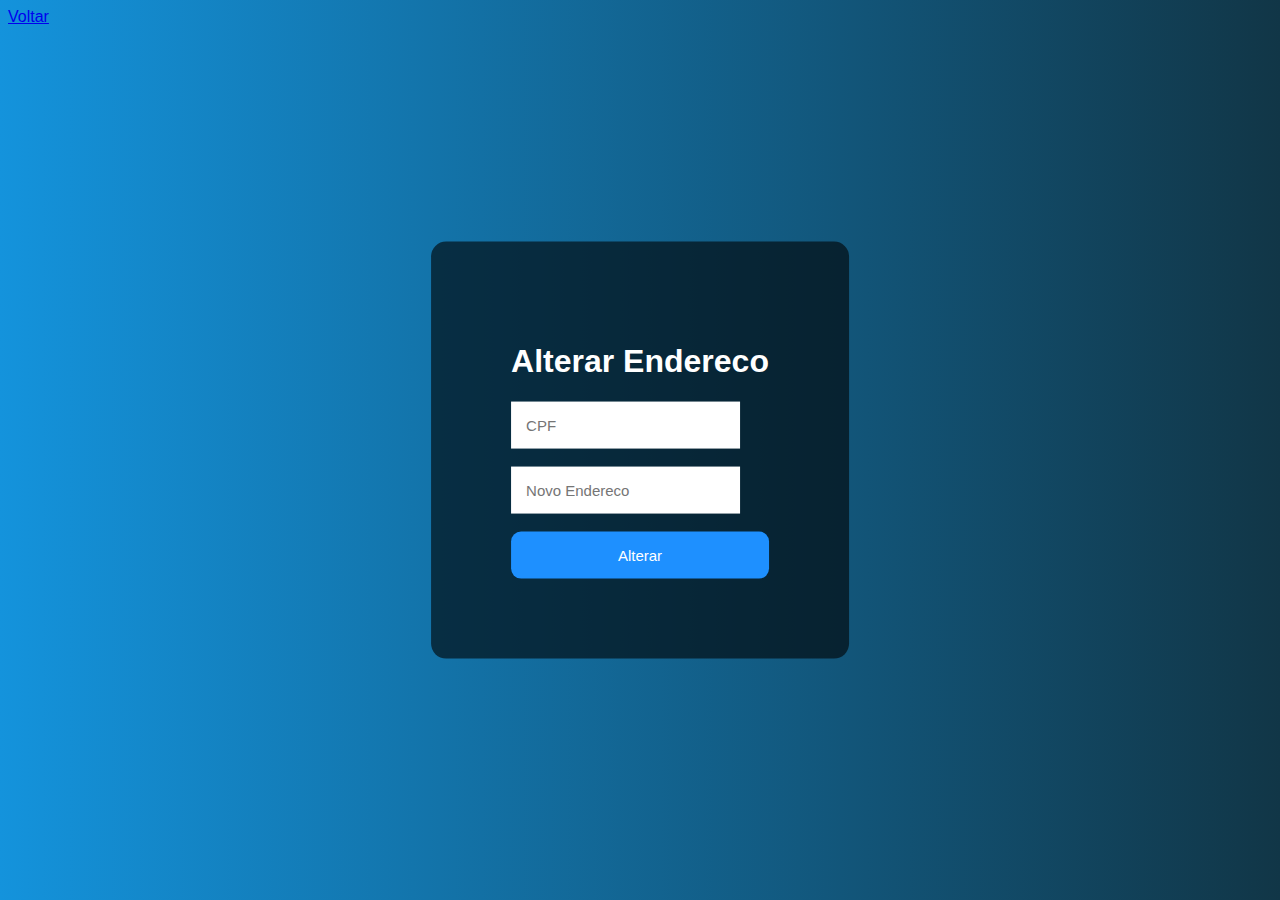
==== altera.html @ 9a7168de "cadastro de usuarios" ====
<!DOCTYPE html>
<html lang="en">
<head>
    <meta charset="UTF-8">
    <meta http-equiv="X-UA-Compatible" content="IE=edge">
    <meta name="viewport" content="width=device-width, initial-scale=1.0">
    <title>Alterar E-mail</title>
    <style>
        body{
            font-family: Arial, Helvetica, sans-serif;
            background: linear-gradient(to right, rgb(20, 147, 220), rgb(17, 54, 71));
        }
        div{
            background-color: rgba(0, 0, 0, 0.6);
            position: absolute;
            top: 50%;
            left: 50%;
            transform: translate(-50%,-50%);
            padding: 80px;
            border-radius: 15px;
            color: #fff;
        }
        input{
            padding: 15px;
            border: none;
            outline: none;
            font-size: 15px;
        }
        .inputSubmit{
            background-color: dodgerblue;
            border: none;
            padding: 15px;
            width: 100%;
            border-radius: 10px;
            color: white;
            font-size: 15px;
            
        }
        .inputSubmit:hover{
            background-color: deepskyblue;
            cursor: pointer;
        }
    </style>
</head>
<body>
    <a href="sistema.php">Voltar</a>
    <div>
        <h1>Alterar Endereco</h1>
        <form action="altera.php" method="POST">
            <input type="text" name="cpf" placeholder="CPF">
            <br><br>
            <input type="text" name="endereco" placeholder="Novo Endereco">
            <br><br>
            <input class="inputSubmit" type="submit" name="submit" value="Alterar">
        </form>
    </div>
</body>
</html>
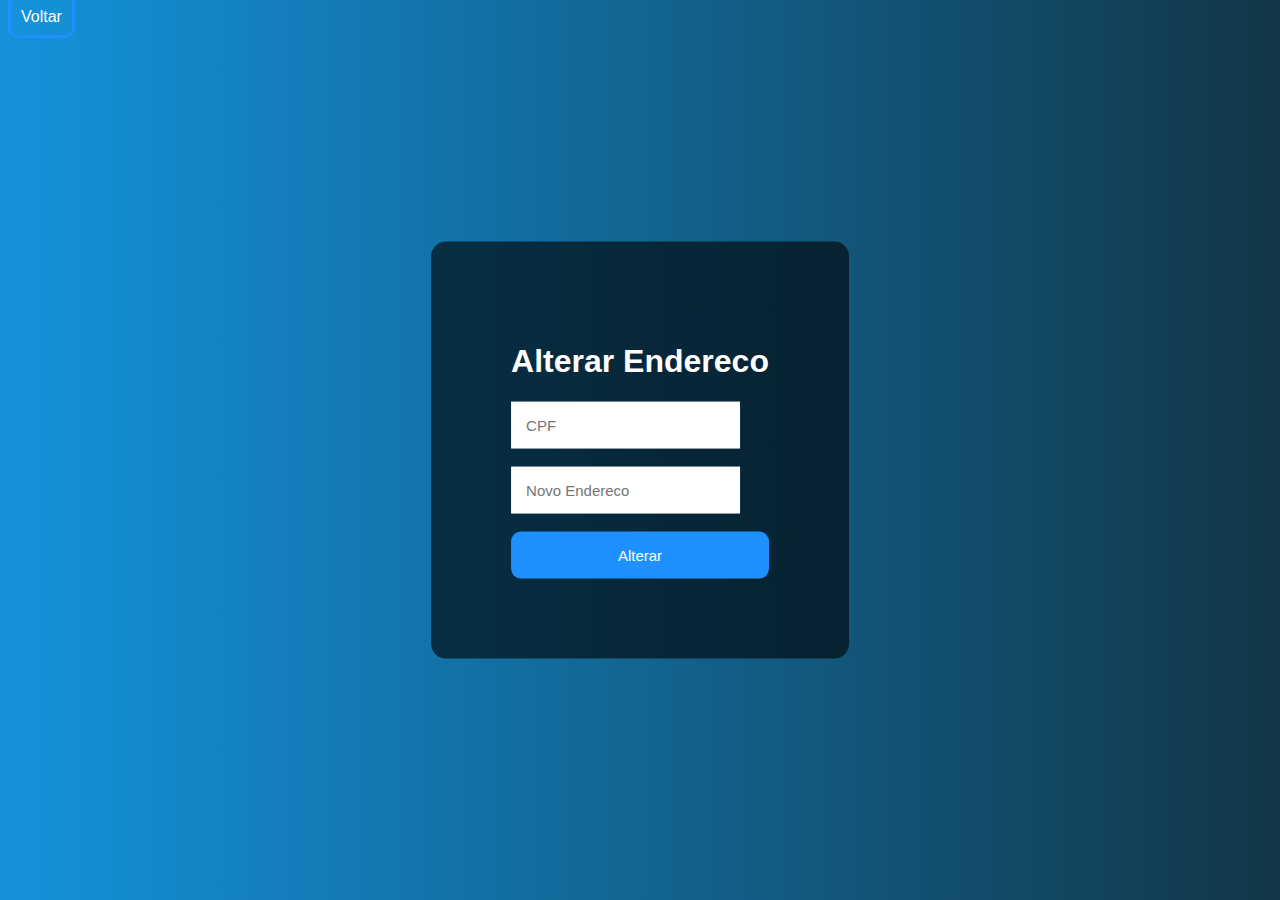
==== commit f33e7e5b: "organização de pastas css e assets" ====
--- a/altera.html
+++ b/altera.html
@@ -4,43 +4,9 @@
     <meta charset="UTF-8">
     <meta http-equiv="X-UA-Compatible" content="IE=edge">
     <meta name="viewport" content="width=device-width, initial-scale=1.0">
+    <link rel="stylesheet" href="/css/altera.css">
     <title>Alterar E-mail</title>
-    <style>
-        body{
-            font-family: Arial, Helvetica, sans-serif;
-            background: linear-gradient(to right, rgb(20, 147, 220), rgb(17, 54, 71));
-        }
-        div{
-            background-color: rgba(0, 0, 0, 0.6);
-            position: absolute;
-            top: 50%;
-            left: 50%;
-            transform: translate(-50%,-50%);
-            padding: 80px;
-            border-radius: 15px;
-            color: #fff;
-        }
-        input{
-            padding: 15px;
-            border: none;
-            outline: none;
-            font-size: 15px;
-        }
-        .inputSubmit{
-            background-color: dodgerblue;
-            border: none;
-            padding: 15px;
-            width: 100%;
-            border-radius: 10px;
-            color: white;
-            font-size: 15px;
-            
-        }
-        .inputSubmit:hover{
-            background-color: deepskyblue;
-            cursor: pointer;
-        }
-    </style>
+
 </head>
 <body>
     <a href="sistema.php">Voltar</a>
--- a/css/altera.css
+++ b/css/altera.css
@@ -0,0 +1,43 @@
+body{
+    font-family: Arial, Helvetica, sans-serif;
+    background: linear-gradient(to right, rgb(20, 147, 220), rgb(17, 54, 71));
+}
+div{
+    background-color: rgba(0, 0, 0, 0.6);
+    position: absolute;
+    top: 50%;
+    left: 50%;
+    transform: translate(-50%,-50%);
+    padding: 80px;
+    border-radius: 15px;
+    color: #fff;
+}
+input{
+    padding: 15px;
+    border: none;
+    outline: none;
+    font-size: 15px;
+}
+.inputSubmit{
+    background-color: dodgerblue;
+    border: none;
+    padding: 15px;
+    width: 100%;
+    border-radius: 10px;
+    color: white;
+    font-size: 15px;
+    
+}
+.inputSubmit:hover{
+    background-color: deepskyblue;
+    cursor: pointer;
+}
+
+a{
+    text-decoration: none;
+    color: white;
+    border: 3px solid dodgerblue;
+    border-radius: 10px;
+    text-align: center;
+    padding: 10px;
+}